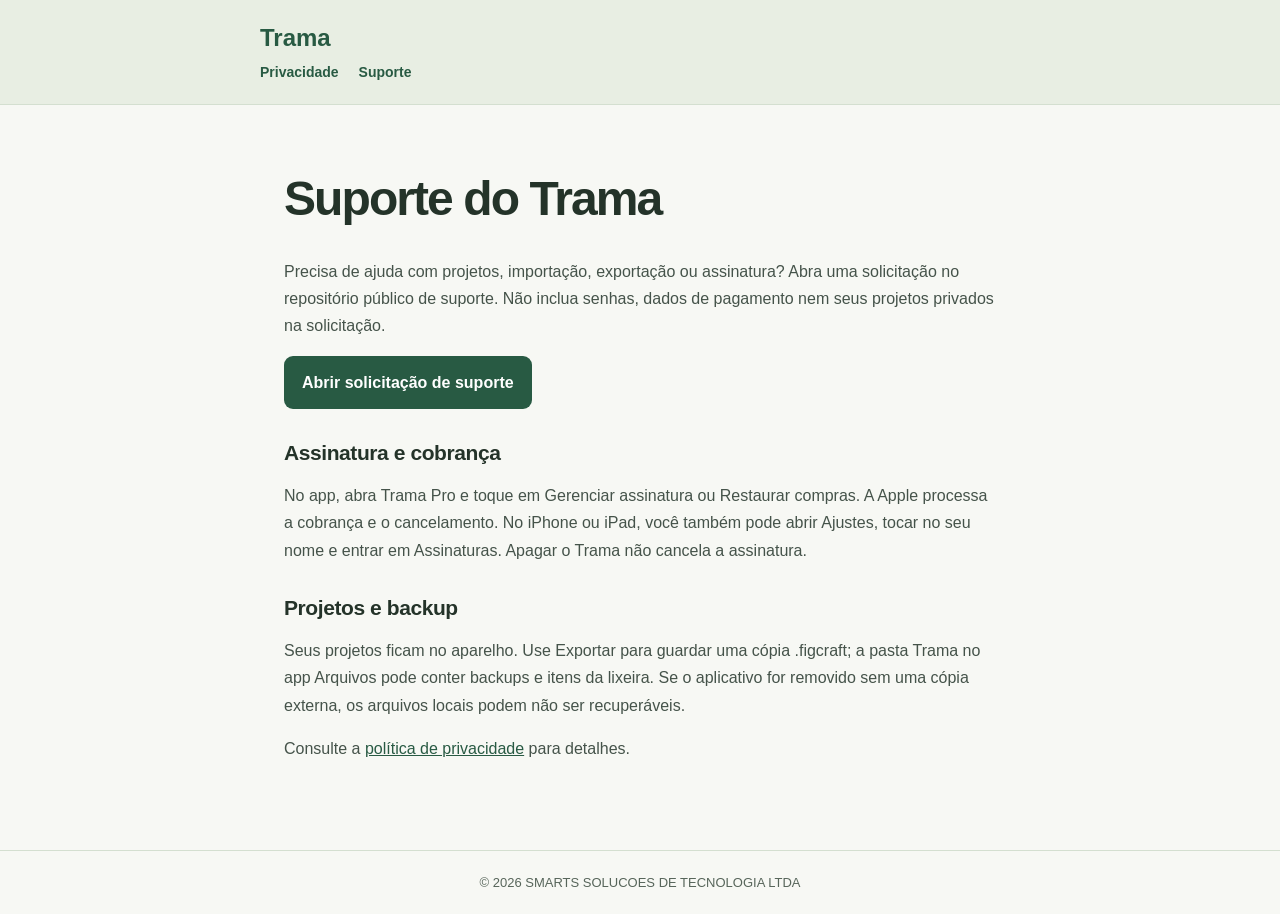
==== support.html @ 58a60c41 "Publish Trama privacy and support pages" ====
<!doctype html><html lang="pt-BR"><head><meta charset="utf-8"><meta name="viewport" content="width=device-width,initial-scale=1"><title>Suporte · Trama</title><link rel="stylesheet" href="style.css"></head><body>
<header><a href="index.html">Trama</a><nav><a href="privacy.html">Privacidade</a><a href="support.html">Suporte</a></nav></header>
<main><h1>Suporte do Trama</h1><p>Precisa de ajuda com projetos, importação, exportação ou assinatura? Abra uma solicitação no repositório público de suporte. Não inclua senhas, dados de pagamento nem seus projetos privados na solicitação.</p><p><a class="cta" href="https://github.com/charliba/trama-support/issues/new">Abrir solicitação de suporte</a></p>
<h2>Assinatura e cobrança</h2><p>No app, abra Trama Pro e toque em Gerenciar assinatura ou Restaurar compras. A Apple processa a cobrança e o cancelamento. No iPhone ou iPad, você também pode abrir Ajustes, tocar no seu nome e entrar em Assinaturas. Apagar o Trama não cancela a assinatura.</p>
<h2>Projetos e backup</h2><p>Seus projetos ficam no aparelho. Use Exportar para guardar uma cópia .figcraft; a pasta Trama no app Arquivos pode conter backups e itens da lixeira. Se o aplicativo for removido sem uma cópia externa, os arquivos locais podem não ser recuperáveis.</p><p>Consulte a <a href="privacy.html">política de privacidade</a> para detalhes.</p></main>
<footer>© 2026 SMARTS SOLUCOES DE TECNOLOGIA LTDA</footer></body></html>
---- style.css ----
:root{font-family:Inter,-apple-system,BlinkMacSystemFont,"Segoe UI",sans-serif;color:#243329;background:#f7f8f4}
*{box-sizing:border-box}body{margin:0}header{background:#e8eee3;border-bottom:1px solid #d4dfd0;padding:24px max(24px,calc((100vw - 760px)/2))}header a{font-weight:700;color:#285a43;text-decoration:none;font-size:24px}nav{margin-top:12px;display:flex;gap:20px;flex-wrap:wrap}nav a{font-size:14px}main{max-width:760px;margin:0 auto;padding:36px 24px 72px}h1{font-size:clamp(34px,5vw,48px);letter-spacing:-.04em;line-height:1.1}h2{margin-top:32px;font-size:21px;letter-spacing:-.02em}p,li{font-size:16px;line-height:1.7;color:#45534a}a{color:#285a43}a:focus-visible{outline:3px solid #76a98d;outline-offset:3px}.cta{display:inline-block;background:#285a43;color:white;padding:13px 18px;border-radius:9px;text-decoration:none;font-weight:600}.small{font-size:13px}footer{border-top:1px solid #d4dfd0;padding:24px;text-align:center;font-size:13px;color:#57655a}
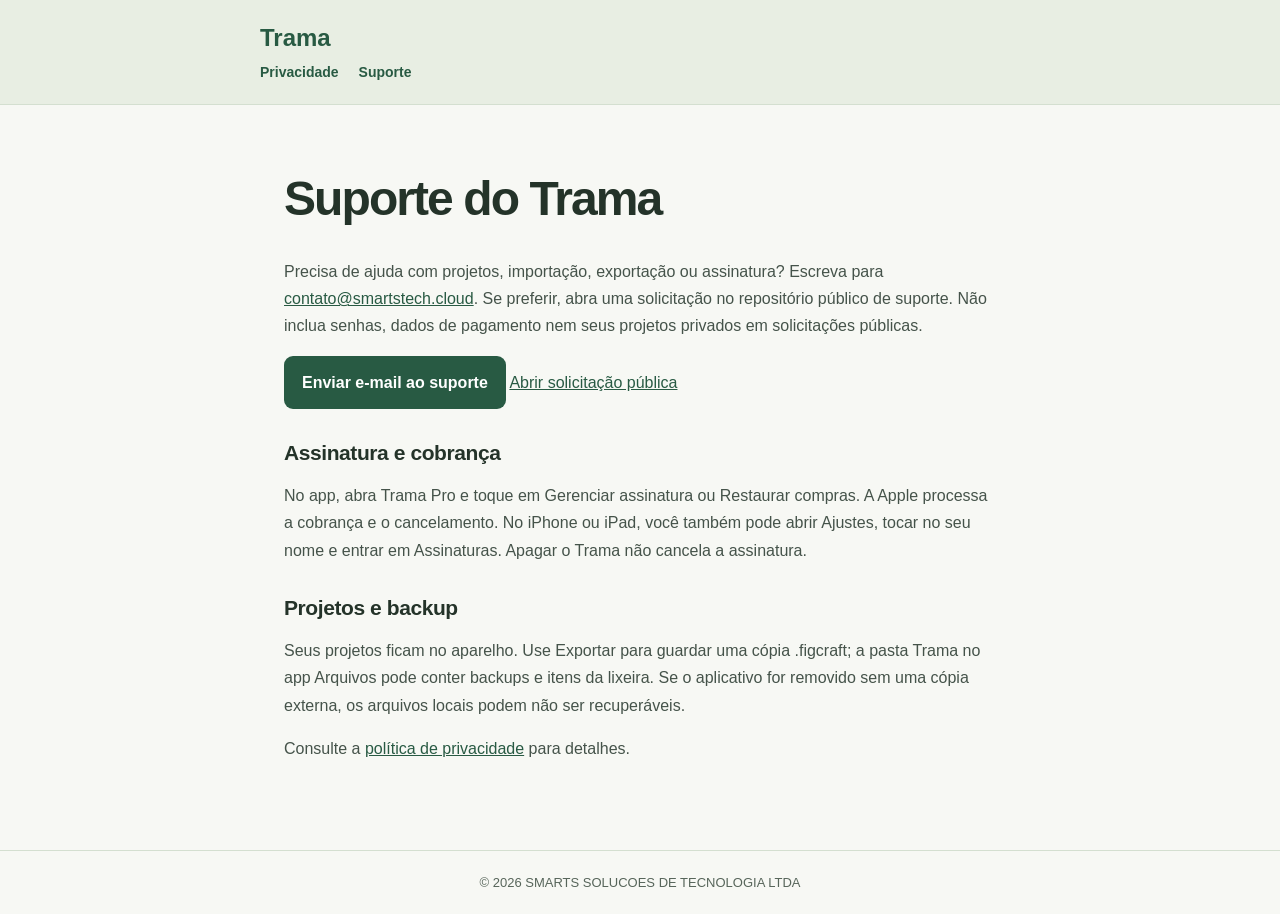
==== commit 11f043ff: "Add Smarts support contact to public pages" ====
--- a/support.html
+++ b/support.html
@@ -1,6 +1,6 @@
 <!doctype html><html lang="pt-BR"><head><meta charset="utf-8"><meta name="viewport" content="width=device-width,initial-scale=1"><title>Suporte · Trama</title><link rel="stylesheet" href="style.css"></head><body>
 <header><a href="index.html">Trama</a><nav><a href="privacy.html">Privacidade</a><a href="support.html">Suporte</a></nav></header>
-<main><h1>Suporte do Trama</h1><p>Precisa de ajuda com projetos, importação, exportação ou assinatura? Abra uma solicitação no repositório público de suporte. Não inclua senhas, dados de pagamento nem seus projetos privados na solicitação.</p><p><a class="cta" href="https://github.com/charliba/trama-support/issues/new">Abrir solicitação de suporte</a></p>
+<main><h1>Suporte do Trama</h1><p>Precisa de ajuda com projetos, importação, exportação ou assinatura? Escreva para <a href="mailto:contato@smartstech.cloud">contato@smartstech.cloud</a>. Se preferir, abra uma solicitação no repositório público de suporte. Não inclua senhas, dados de pagamento nem seus projetos privados em solicitações públicas.</p><p><a class="cta" href="mailto:contato@smartstech.cloud?subject=Suporte%20Trama">Enviar e-mail ao suporte</a> <a href="https://github.com/charliba/trama-support/issues/new">Abrir solicitação pública</a></p>
 <h2>Assinatura e cobrança</h2><p>No app, abra Trama Pro e toque em Gerenciar assinatura ou Restaurar compras. A Apple processa a cobrança e o cancelamento. No iPhone ou iPad, você também pode abrir Ajustes, tocar no seu nome e entrar em Assinaturas. Apagar o Trama não cancela a assinatura.</p>
 <h2>Projetos e backup</h2><p>Seus projetos ficam no aparelho. Use Exportar para guardar uma cópia .figcraft; a pasta Trama no app Arquivos pode conter backups e itens da lixeira. Se o aplicativo for removido sem uma cópia externa, os arquivos locais podem não ser recuperáveis.</p><p>Consulte a <a href="privacy.html">política de privacidade</a> para detalhes.</p></main>
 <footer>© 2026 SMARTS SOLUCOES DE TECNOLOGIA LTDA</footer></body></html>
